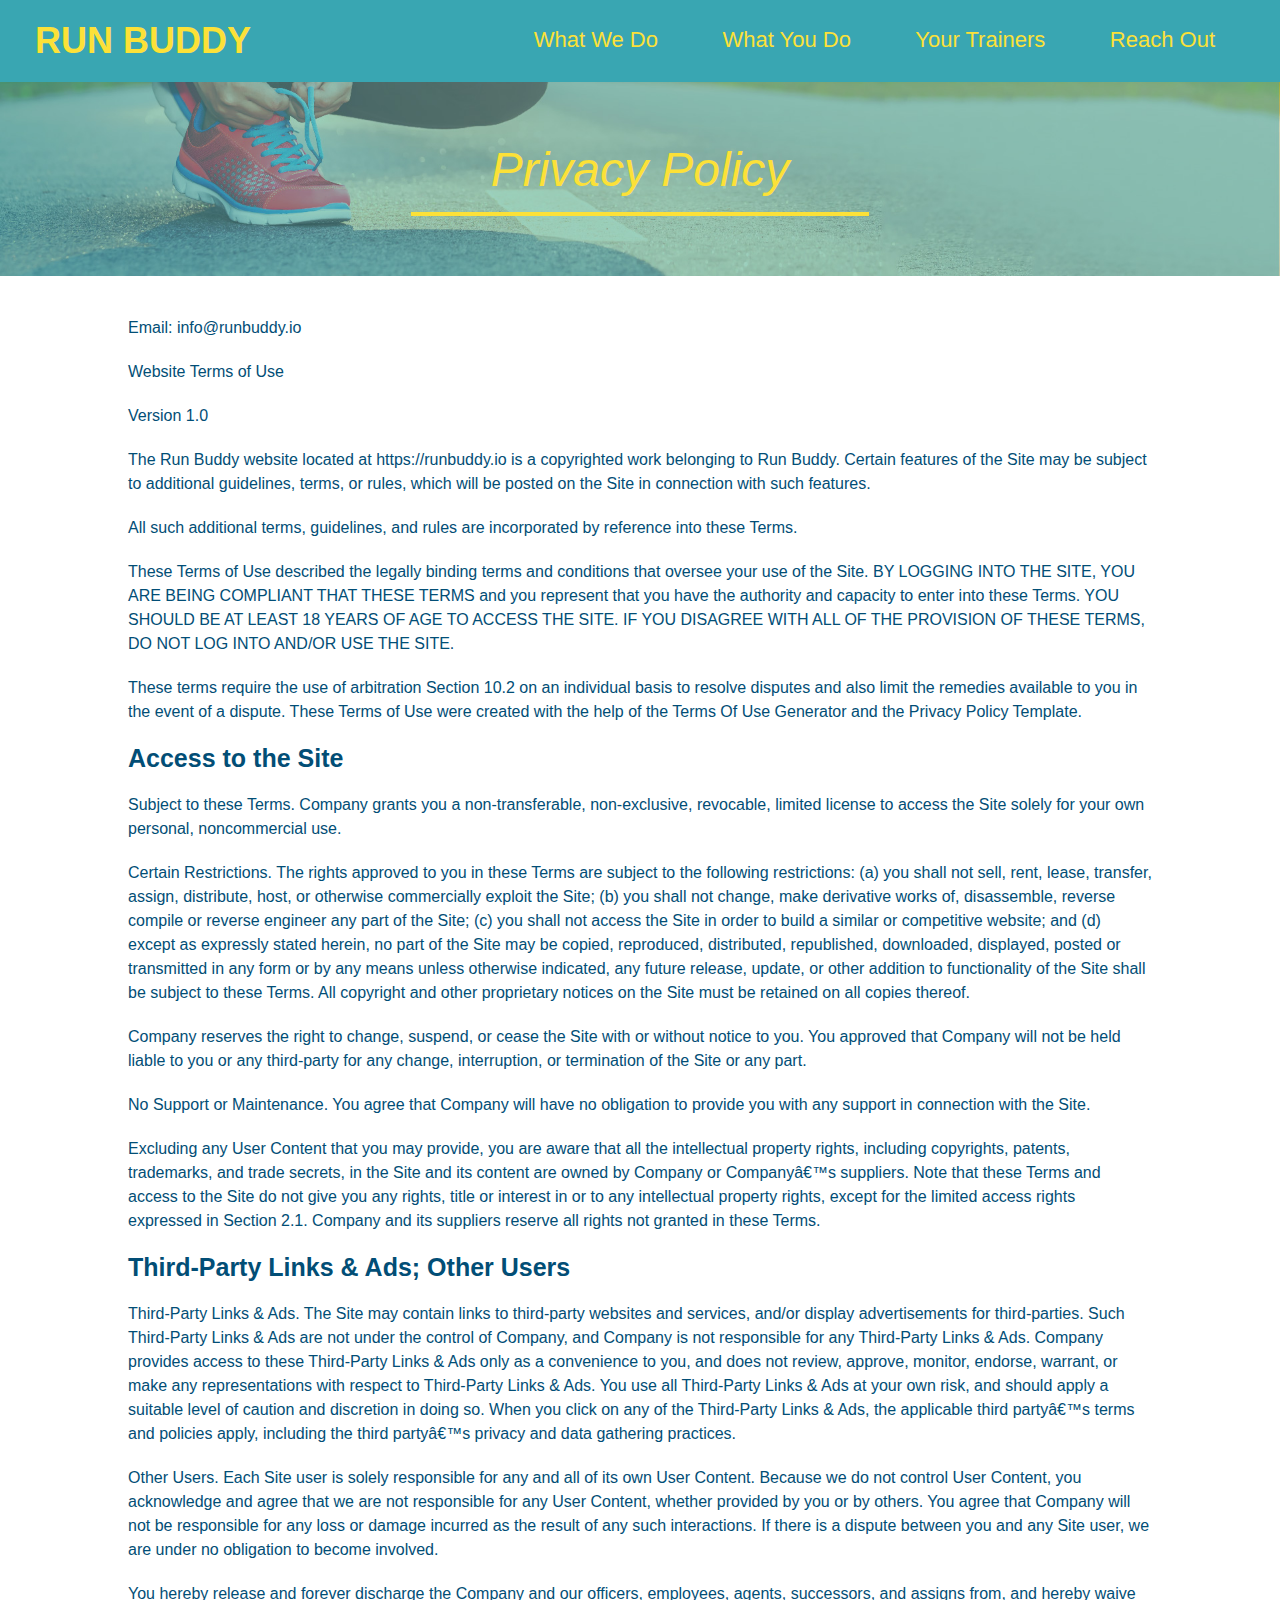
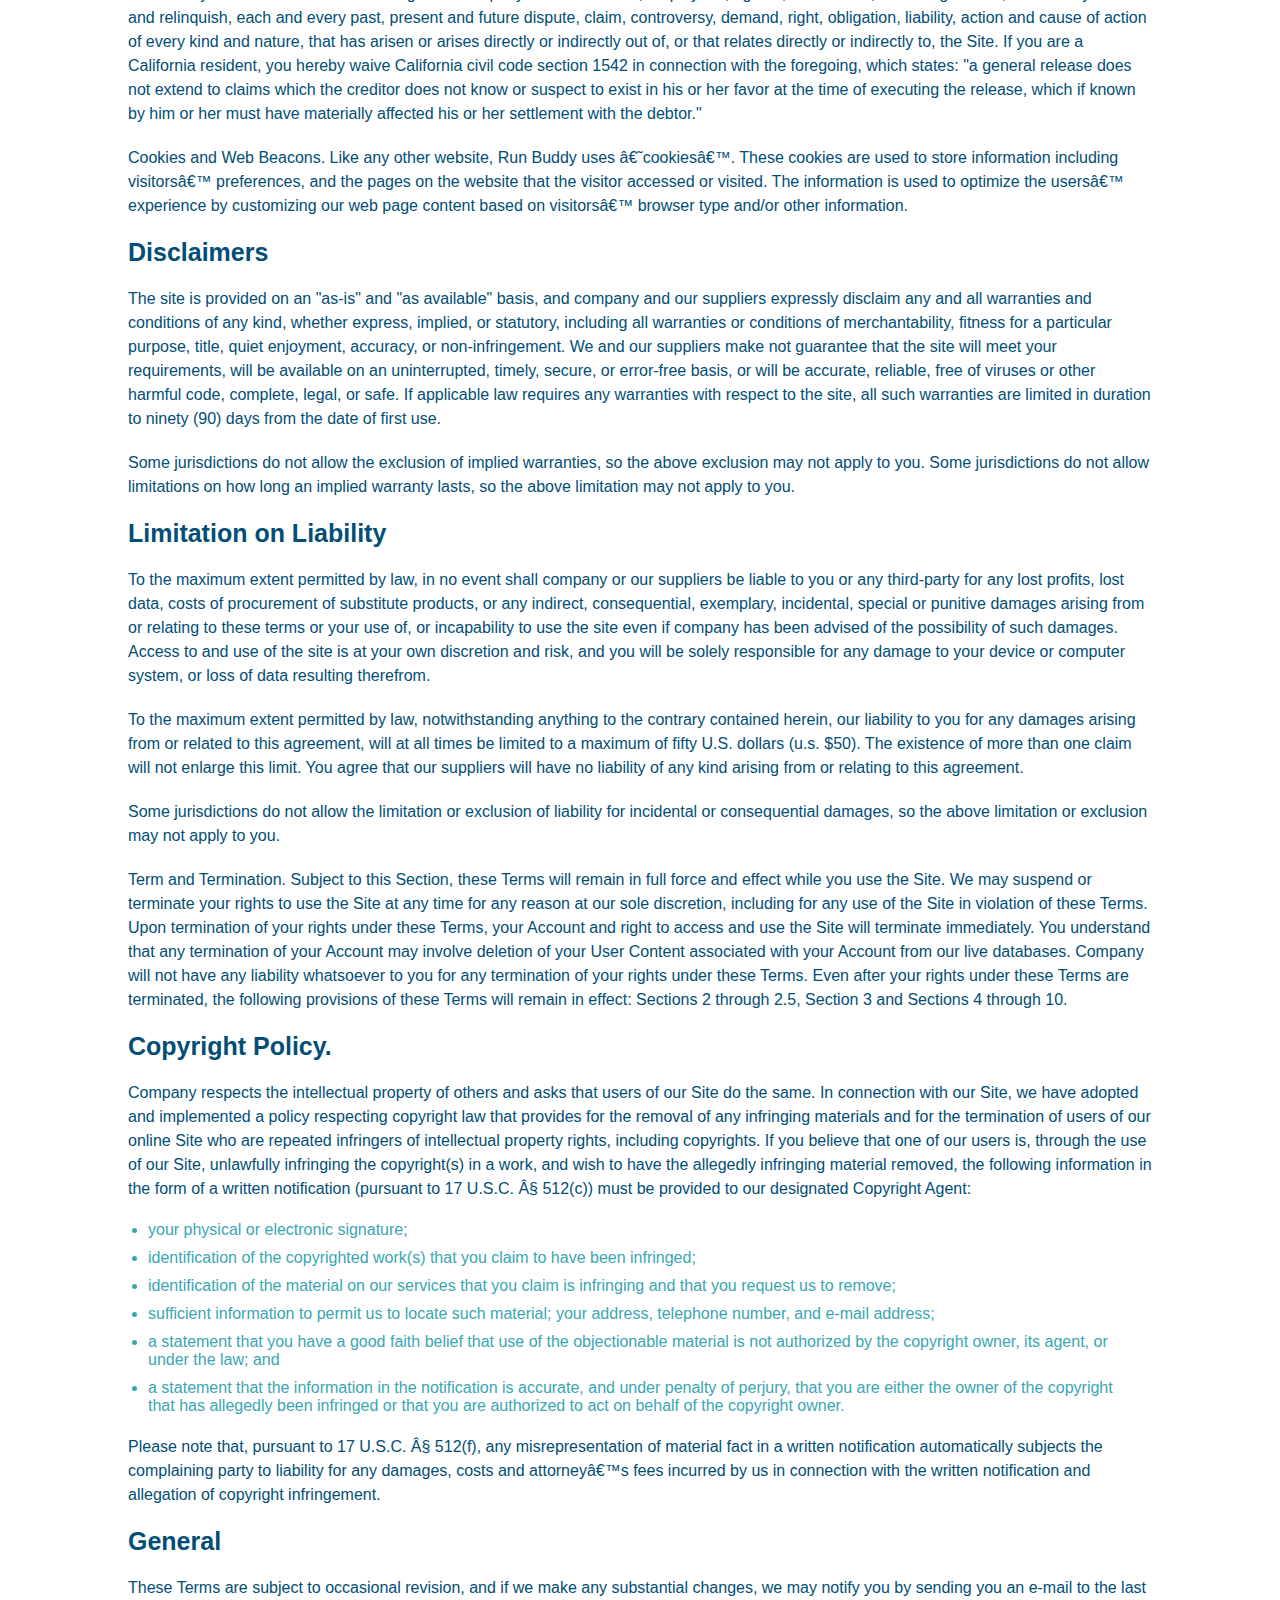
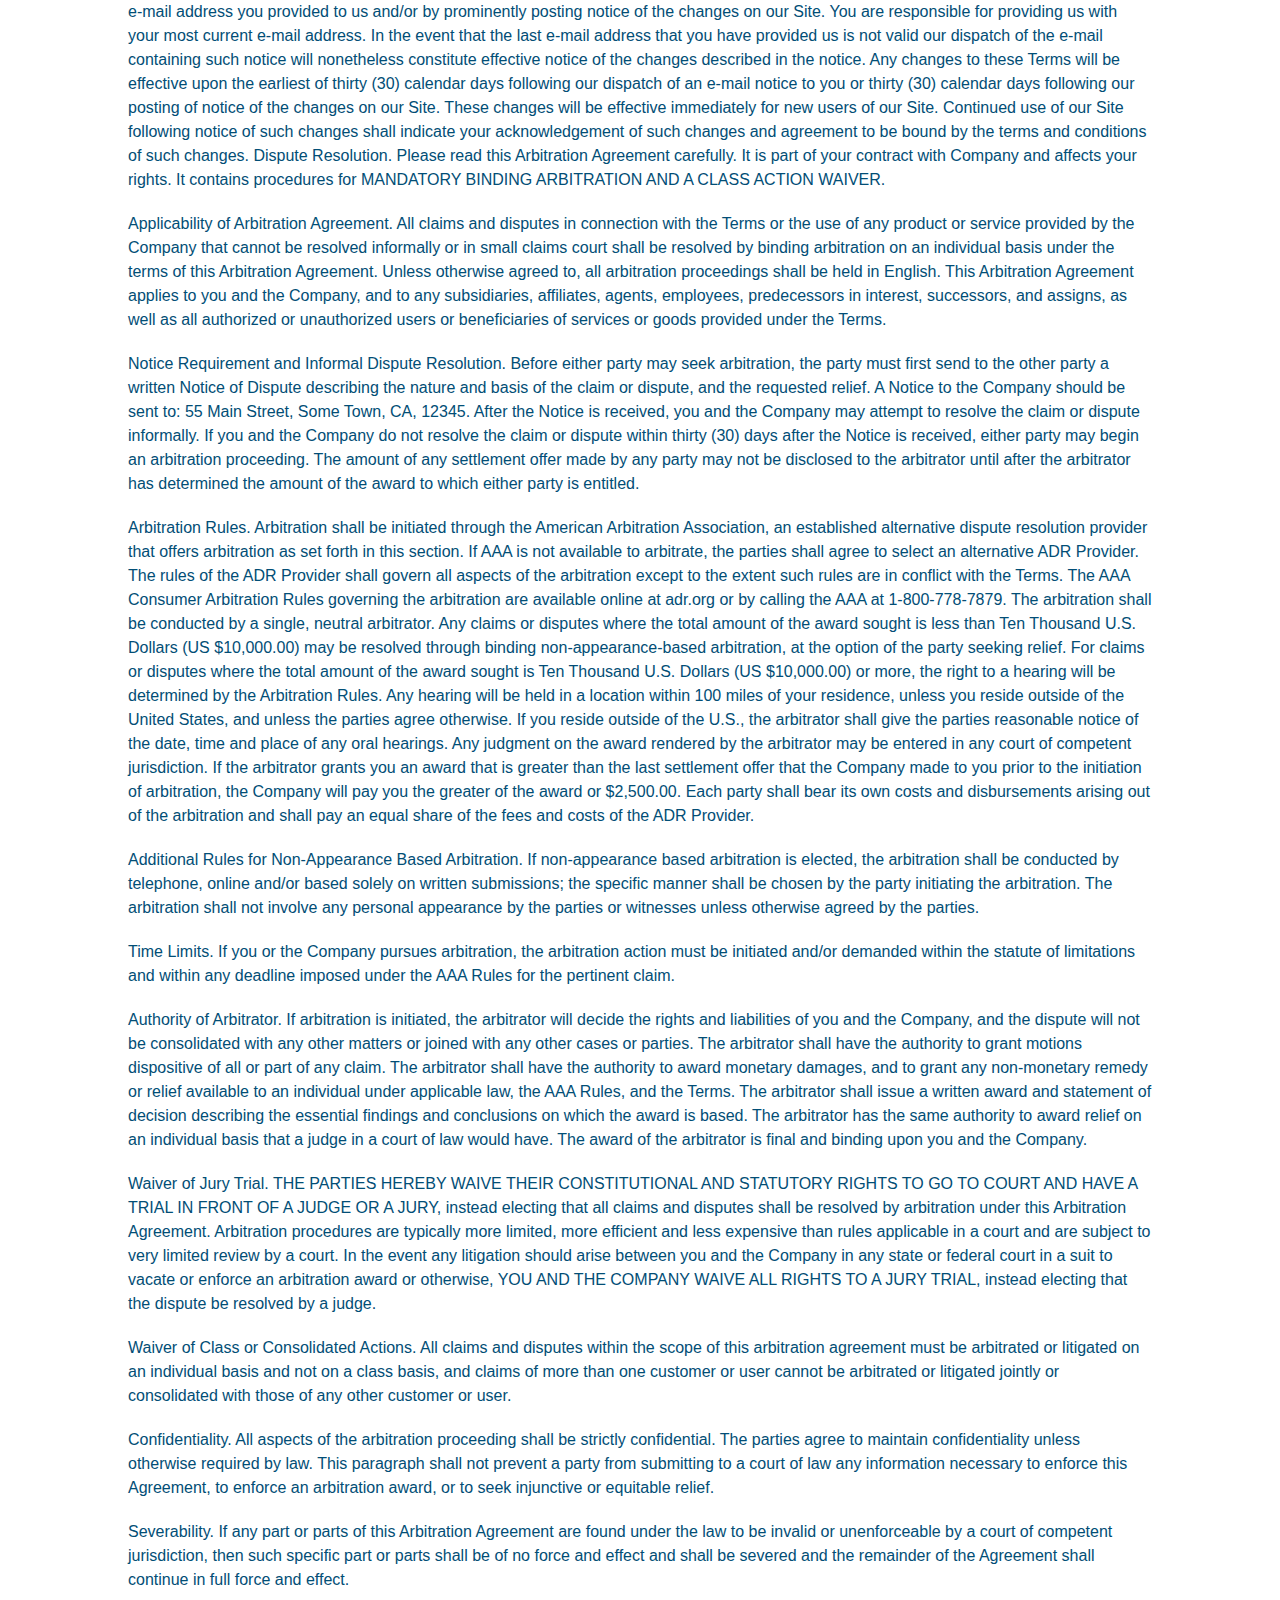
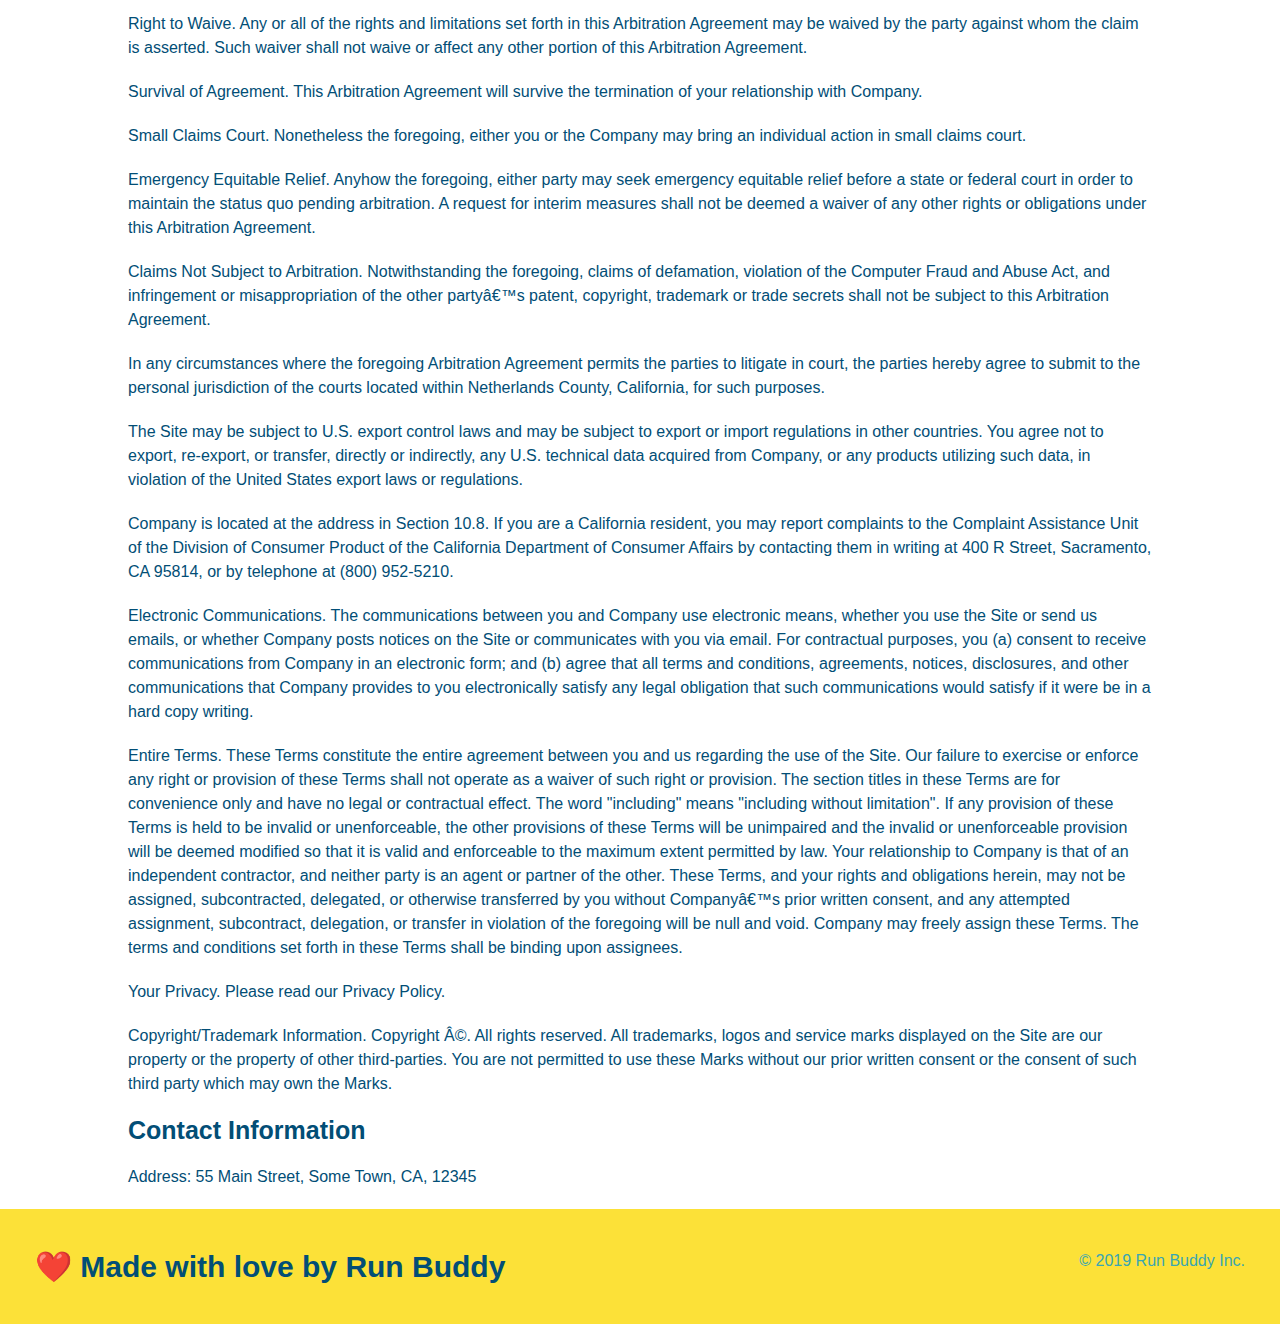
==== privacy-policy.html @ 52bb814d "finalize policy" ====
<!DOCTYPE html>
<html lang="en">
  <head>
    <meta charset="UTF-8" />
    <title>Privacy Policy - Run Buddy</title>
    <link href="./assets/css/style.css" rel="stylesheet">
    <link href="./assets/css/style-policypage.css" rel="stylesheet">
  </head>
  <body>
    <!-- Navigation -->
    <header>
    <h1>RUN BUDDY</h1>
    <nav>
        <!-- Unordered list element -->
        <ul>
            <!-- List item element -->
            <li>
                <!-- Anchor Element -->
                <a href="./index.html#what-we-do">What We Do</a>
            </li>
            <li>
                <a href="./index.html#what-you-do">What You Do</a>
            </li>
            <li>
                <a href="./index.html#your-trainers">Your Trainers</a>
            </li>
            <li>
                <a href="./index.html#reach-out">Reach Out</a>
            </li>
        </ul>
    </nav>
</header>
<section class="hero">
    <h2 class="page-title">
        Privacy Policy
      </h2>
</section>
<article class="secondary-content">
    <p>
        Email: info@runbuddy.io
      </p>
<p>
        Website Terms of Use
      </p>
<p>
        Version 1.0
      </p>
<p>
        The Run Buddy website located at https://runbuddy.io is a copyrighted work belonging to Run Buddy. Certain
        features of the Site may be subject to additional guidelines, terms, or rules, which will be posted on the Site
        in connection with such features.
      </p>
<p>
        All such additional terms, guidelines, and rules are incorporated by reference into these Terms.
      </p>
<p>
        These Terms of Use described the legally binding terms and conditions that oversee your use of the Site. BY
        LOGGING INTO THE SITE, YOU ARE BEING COMPLIANT THAT THESE TERMS and you represent that you have the authority
        and capacity to enter into these Terms. YOU SHOULD BE AT LEAST 18 YEARS OF AGE TO ACCESS THE SITE. IF YOU
        DISAGREE WITH ALL OF THE PROVISION OF THESE TERMS, DO NOT LOG INTO AND/OR USE THE SITE.
      </p>
<p>
        These terms require the use of arbitration Section 10.2 on an individual basis to resolve disputes and also
        limit the remedies available to you in the event of a dispute. These Terms of Use were created with the help of
        the Terms Of Use Generator and the Privacy Policy Template.
      </p>
<h3>
        Access to the Site
      </h3>
<p>
        Subject to these Terms. Company grants you a non-transferable, non-exclusive, revocable, limited license to
        access the Site solely for your own personal, noncommercial use.
      </p>
<p>
        Certain Restrictions. The rights approved to you in these Terms are subject to the following restrictions: (a)
        you shall not sell, rent, lease, transfer, assign, distribute, host, or otherwise commercially exploit the Site;
        (b) you shall not change, make derivative works of, disassemble, reverse compile or reverse engineer any part of
        the Site; (c) you shall not access the Site in order to build a similar or competitive website; and (d) except
        as expressly stated herein, no part of the Site may be copied, reproduced, distributed, republished, downloaded,
        displayed, posted or transmitted in any form or by any means unless otherwise indicated, any future release,
        update, or other addition to functionality of the Site shall be subject to these Terms. All copyright and other
        proprietary notices on the Site must be retained on all copies thereof.
      </p>
<p>
        Company reserves the right to change, suspend, or cease the Site with or without notice to you. You approved
        that Company will not be held liable to you or any third-party for any change, interruption, or termination of
        the Site or any part.
      </p>
<p>
        No Support or Maintenance. You agree that Company will have no obligation to provide you with any support in
        connection with the Site.
      </p>
<p>
        Excluding any User Content that you may provide, you are aware that all the intellectual property rights,
        including copyrights, patents, trademarks, and trade secrets, in the Site and its content are owned by Company
        or Companyâ€™s suppliers. Note that these Terms and access to the Site do not give you any rights, title or
        interest in or to any intellectual property rights, except for the limited access rights expressed in Section
        2.1. Company and its suppliers reserve all rights not granted in these Terms.
      </p>
<h3>
        Third-Party Links &amp; Ads; Other Users
      </h3>
<p>
        Third-Party Links &amp; Ads. The Site may contain links to third-party websites and services, and/or display
        advertisements for third-parties. Such Third-Party Links &amp; Ads are not under the control of Company, and Company
        is not responsible for any Third-Party Links &amp; Ads. Company provides access to these Third-Party Links &amp; Ads
        only as a convenience to you, and does not review, approve, monitor, endorse, warrant, or make any
        representations with respect to Third-Party Links &amp; Ads. You use all Third-Party Links &amp; Ads at your own risk,
        and should apply a suitable level of caution and discretion in doing so. When you click on any of the
        Third-Party Links &amp; Ads, the applicable third partyâ€™s terms and policies apply, including the third partyâ€™s
        privacy and data gathering practices.
      </p>
<p>
        Other Users. Each Site user is solely responsible for any and all of its own User Content. Because we do not
        control User Content, you acknowledge and agree that we are not responsible for any User Content, whether
        provided by you or by others. You agree that Company will not be responsible for any loss or damage incurred as
        the result of any such interactions. If there is a dispute between you and any Site user, we are under no
        obligation to become involved.
      </p>
<p>
        You hereby release and forever discharge the Company and our officers, employees, agents, successors, and
        assigns from, and hereby waive and relinquish, each and every past, present and future dispute, claim,
        controversy, demand, right, obligation, liability, action and cause of action of every kind and nature, that has
        arisen or arises directly or indirectly out of, or that relates directly or indirectly to, the Site. If you are
        a California resident, you hereby waive California civil code section 1542 in connection with the foregoing,
        which states: "a general release does not extend to claims which the creditor does not know or suspect to exist
        in his or her favor at the time of executing the release, which if known by him or her must have materially
        affected his or her settlement with the debtor."
      </p>
<p>
        Cookies and Web Beacons. Like any other website, Run Buddy uses â€˜cookiesâ€™. These cookies are used to store
        information including visitorsâ€™ preferences, and the pages on the website that the visitor accessed or visited.
        The information is used to optimize the usersâ€™ experience by customizing our web page content based on visitorsâ€™
        browser type and/or other information.
      </p>
<h3>
        Disclaimers
      </h3>
<p>
        The site is provided on an "as-is" and "as available" basis, and company and our suppliers expressly disclaim
        any and all warranties and conditions of any kind, whether express, implied, or statutory, including all
        warranties or conditions of merchantability, fitness for a particular purpose, title, quiet enjoyment, accuracy,
        or non-infringement. We and our suppliers make not guarantee that the site will meet your requirements, will be
        available on an uninterrupted, timely, secure, or error-free basis, or will be accurate, reliable, free of
        viruses or other harmful code, complete, legal, or safe. If applicable law requires any warranties with respect
        to the site, all such warranties are limited in duration to ninety (90) days from the date of first use.
      </p>
<p>
        Some jurisdictions do not allow the exclusion of implied warranties, so the above exclusion may not apply to
        you. Some jurisdictions do not allow limitations on how long an implied warranty lasts, so the above limitation
        may not apply to you.
      </p>
<h3>
        Limitation on Liability
      </h3>
<p>
        To the maximum extent permitted by law, in no event shall company or our suppliers be liable to you or any
        third-party for any lost profits, lost data, costs of procurement of substitute products, or any indirect,
        consequential, exemplary, incidental, special or punitive damages arising from or relating to these terms or
        your use of, or incapability to use the site even if company has been advised of the possibility of such
        damages. Access to and use of the site is at your own discretion and risk, and you will be solely responsible
        for any damage to your device or computer system, or loss of data resulting therefrom.
      </p>
<p>
        To the maximum extent permitted by law, notwithstanding anything to the contrary contained herein, our liability
        to you for any damages arising from or related to this agreement, will at all times be limited to a maximum of
        fifty U.S. dollars (u.s. $50). The existence of more than one claim will not enlarge this limit. You agree that
        our suppliers will have no liability of any kind arising from or relating to this agreement.
      </p>
<p>
        Some jurisdictions do not allow the limitation or exclusion of liability for incidental or consequential
        damages, so the above limitation or exclusion may not apply to you.
      </p>
<p>
        Term and Termination. Subject to this Section, these Terms will remain in full force and effect while you use
        the Site. We may suspend or terminate your rights to use the Site at any time for any reason at our sole
        discretion, including for any use of the Site in violation of these Terms. Upon termination of your rights under
        these Terms, your Account and right to access and use the Site will terminate immediately. You understand that
        any termination of your Account may involve deletion of your User Content associated with your Account from our
        live databases. Company will not have any liability whatsoever to you for any termination of your rights under
        these Terms. Even after your rights under these Terms are terminated, the following provisions of these Terms
        will remain in effect: Sections 2 through 2.5, Section 3 and Sections 4 through 10.
      </p>
<h3>
        Copyright Policy.
      </h3>
<p>
        Company respects the intellectual property of others and asks that users of our Site do the same. In connection
        with our Site, we have adopted and implemented a policy respecting copyright law that provides for the removal
        of any infringing materials and for the termination of users of our online Site who are repeated infringers of
        intellectual property rights, including copyrights. If you believe that one of our users is, through the use of
        our Site, unlawfully infringing the copyright(s) in a work, and wish to have the allegedly infringing material
        removed, the following information in the form of a written notification (pursuant to 17 U.S.C. Â§ 512(c)) must
        be provided to our designated Copyright Agent:
      </p>
<ul>
        <li>
          your physical or electronic signature;
        </li>
        <li>
          identification of the copyrighted work(s) that you claim to have been infringed;
        </li>
        <li>
          identification of the material on our services that you claim is infringing and that you request us to remove;
        </li>
        <li>
          sufficient information to permit us to locate such material; your address, telephone number, and e-mail
          address;
        </li>
        <li>
          a statement that you have a good faith belief that use of the objectionable material is not authorized by the
          copyright owner, its agent, or under the law; and
        </li>
        <li>
          a statement that the information in the notification is accurate, and under penalty of perjury, that you are
          either the owner of the copyright that has allegedly been infringed or that you are authorized to act on
          behalf of the copyright owner.
        </li>
      </ul>
<p>
        Please note that, pursuant to 17 U.S.C. Â§ 512(f), any misrepresentation of material fact in a written
        notification automatically subjects the complaining party to liability for any damages, costs and attorneyâ€™s
        fees incurred by us in connection with the written notification and allegation of copyright infringement.
      </p>
<h3>
        General
      </h3>
<p>
        These Terms are subject to occasional revision, and if we make any substantial changes, we may notify you by
        sending you an e-mail to the last e-mail address you provided to us and/or by prominently posting notice of the
        changes on our Site. You are responsible for providing us with your most current e-mail address. In the event
        that the last e-mail address that you have provided us is not valid our dispatch of the e-mail containing such
        notice will nonetheless constitute effective notice of the changes described in the notice. Any changes to these
        Terms will be effective upon the earliest of thirty (30) calendar days following our dispatch of an e-mail
        notice to you or thirty (30) calendar days following our posting of notice of the changes on our Site. These
        changes will be effective immediately for new users of our Site. Continued use of our Site following notice of
        such changes shall indicate your acknowledgement of such changes and agreement to be bound by the terms and
        conditions of such changes. Dispute Resolution. Please read this Arbitration Agreement carefully. It is part of
        your contract with Company and affects your rights. It contains procedures for MANDATORY BINDING ARBITRATION AND
        A CLASS ACTION WAIVER.
      </p>
<p>
        Applicability of Arbitration Agreement. All claims and disputes in connection with the Terms or the use of any
        product or service provided by the Company that cannot be resolved informally or in small claims court shall be
        resolved by binding arbitration on an individual basis under the terms of this Arbitration Agreement. Unless
        otherwise agreed to, all arbitration proceedings shall be held in English. This Arbitration Agreement applies to
        you and the Company, and to any subsidiaries, affiliates, agents, employees, predecessors in interest,
        successors, and assigns, as well as all authorized or unauthorized users or beneficiaries of services or goods
        provided under the Terms.
      </p>
<p>
        Notice Requirement and Informal Dispute Resolution. Before either party may seek arbitration, the party must
        first send to the other party a written Notice of Dispute describing the nature and basis of the claim or
        dispute, and the requested relief. A Notice to the Company should be sent to: 55 Main Street, Some Town, CA,
        12345. After the Notice is received, you and the Company may attempt to resolve the claim or dispute informally.
        If you and the Company do not resolve the claim or dispute within thirty (30) days after the Notice is received,
        either party may begin an arbitration proceeding. The amount of any settlement offer made by any party may not
        be disclosed to the arbitrator until after the arbitrator has determined the amount of the award to which either
        party is entitled.
      </p>
<p>
        Arbitration Rules. Arbitration shall be initiated through the American Arbitration Association, an established
        alternative dispute resolution provider that offers arbitration as set forth in this section. If AAA is not
        available to arbitrate, the parties shall agree to select an alternative ADR Provider. The rules of the ADR
        Provider shall govern all aspects of the arbitration except to the extent such rules are in conflict with the
        Terms. The AAA Consumer Arbitration Rules governing the arbitration are available online at adr.org or by
        calling the AAA at 1-800-778-7879. The arbitration shall be conducted by a single, neutral arbitrator. Any
        claims or disputes where the total amount of the award sought is less than Ten Thousand U.S. Dollars (US
        $10,000.00) may be resolved through binding non-appearance-based arbitration, at the option of the party seeking
        relief. For claims or disputes where the total amount of the award sought is Ten Thousand U.S. Dollars (US
        $10,000.00) or more, the right to a hearing will be determined by the Arbitration Rules. Any hearing will be
        held in a location within 100 miles of your residence, unless you reside outside of the United States, and
        unless the parties agree otherwise. If you reside outside of the U.S., the arbitrator shall give the parties
        reasonable notice of the date, time and place of any oral hearings. Any judgment on the award rendered by the
        arbitrator may be entered in any court of competent jurisdiction. If the arbitrator grants you an award that is
        greater than the last settlement offer that the Company made to you prior to the initiation of arbitration, the
        Company will pay you the greater of the award or $2,500.00. Each party shall bear its own costs and
        disbursements arising out of the arbitration and shall pay an equal share of the fees and costs of the ADR
        Provider.
      </p>
<p>
        Additional Rules for Non-Appearance Based Arbitration. If non-appearance based arbitration is elected, the
        arbitration shall be conducted by telephone, online and/or based solely on written submissions; the specific
        manner shall be chosen by the party initiating the arbitration. The arbitration shall not involve any personal
        appearance by the parties or witnesses unless otherwise agreed by the parties.
      </p>
<p>
        Time Limits. If you or the Company pursues arbitration, the arbitration action must be initiated and/or demanded
        within the statute of limitations and within any deadline imposed under the AAA Rules for the pertinent claim.
      </p>
<p>
        Authority of Arbitrator. If arbitration is initiated, the arbitrator will decide the rights and liabilities of
        you and the Company, and the dispute will not be consolidated with any other matters or joined with any other
        cases or parties. The arbitrator shall have the authority to grant motions dispositive of all or part of any
        claim. The arbitrator shall have the authority to award monetary damages, and to grant any non-monetary remedy
        or relief available to an individual under applicable law, the AAA Rules, and the Terms. The arbitrator shall
        issue a written award and statement of decision describing the essential findings and conclusions on which the
        award is based. The arbitrator has the same authority to award relief on an individual basis that a judge in a
        court of law would have. The award of the arbitrator is final and binding upon you and the Company.
      </p>
<p>
        Waiver of Jury Trial. THE PARTIES HEREBY WAIVE THEIR CONSTITUTIONAL AND STATUTORY RIGHTS TO GO TO COURT AND HAVE
        A TRIAL IN FRONT OF A JUDGE OR A JURY, instead electing that all claims and disputes shall be resolved by
        arbitration under this Arbitration Agreement. Arbitration procedures are typically more limited, more efficient
        and less expensive than rules applicable in a court and are subject to very limited review by a court. In the
        event any litigation should arise between you and the Company in any state or federal court in a suit to vacate
        or enforce an arbitration award or otherwise, YOU AND THE COMPANY WAIVE ALL RIGHTS TO A JURY TRIAL, instead
        electing that the dispute be resolved by a judge.
      </p>
<p>
        Waiver of Class or Consolidated Actions. All claims and disputes within the scope of this arbitration agreement
        must be arbitrated or litigated on an individual basis and not on a class basis, and claims of more than one
        customer or user cannot be arbitrated or litigated jointly or consolidated with those of any other customer or
        user.
      </p>
<p>
        Confidentiality. All aspects of the arbitration proceeding shall be strictly confidential. The parties agree to
        maintain confidentiality unless otherwise required by law. This paragraph shall not prevent a party from
        submitting to a court of law any information necessary to enforce this Agreement, to enforce an arbitration
        award, or to seek injunctive or equitable relief.
      </p>
<p>
        Severability. If any part or parts of this Arbitration Agreement are found under the law to be invalid or
        unenforceable by a court of competent jurisdiction, then such specific part or parts shall be of no force and
        effect and shall be severed and the remainder of the Agreement shall continue in full force and effect.
      </p>
<p>
        Right to Waive. Any or all of the rights and limitations set forth in this Arbitration Agreement may be waived
        by the party against whom the claim is asserted. Such waiver shall not waive or affect any other portion of this
        Arbitration Agreement.
      </p>
<p>
        Survival of Agreement. This Arbitration Agreement will survive the termination of your relationship with
        Company.
      </p>
<p>
        Small Claims Court. Nonetheless the foregoing, either you or the Company may bring an individual action in small
        claims court.
      </p>
<p>
        Emergency Equitable Relief. Anyhow the foregoing, either party may seek emergency equitable relief before a
        state or federal court in order to maintain the status quo pending arbitration. A request for interim measures
        shall not be deemed a waiver of any other rights or obligations under this Arbitration Agreement.
      </p>
<p>
        Claims Not Subject to Arbitration. Notwithstanding the foregoing, claims of defamation, violation of the
        Computer Fraud and Abuse Act, and infringement or misappropriation of the other partyâ€™s patent, copyright,
        trademark or trade secrets shall not be subject to this Arbitration Agreement.
      </p>
<p>
        In any circumstances where the foregoing Arbitration Agreement permits the parties to litigate in court, the
        parties hereby agree to submit to the personal jurisdiction of the courts located within Netherlands County,
        California, for such purposes.
      </p>
<p>
        The Site may be subject to U.S. export control laws and may be subject to export or import regulations in other
        countries. You agree not to export, re-export, or transfer, directly or indirectly, any U.S. technical data
        acquired from Company, or any products utilizing such data, in violation of the United States export laws or
        regulations.
      </p>
<p>
        Company is located at the address in Section 10.8. If you are a California resident, you may report complaints
        to the Complaint Assistance Unit of the Division of Consumer Product of the California Department of Consumer
        Affairs by contacting them in writing at 400 R Street, Sacramento, CA 95814, or by telephone at (800) 952-5210.
      </p>
<p>
        Electronic Communications. The communications between you and Company use electronic means, whether you use the
        Site or send us emails, or whether Company posts notices on the Site or communicates with you via email. For
        contractual purposes, you (a) consent to receive communications from Company in an electronic form; and (b)
        agree that all terms and conditions, agreements, notices, disclosures, and other communications that Company
        provides to you electronically satisfy any legal obligation that such communications would satisfy if it were be
        in a hard copy writing.
      </p>
<p>
        Entire Terms. These Terms constitute the entire agreement between you and us regarding the use of the Site. Our
        failure to exercise or enforce any right or provision of these Terms shall not operate as a waiver of such right
        or provision. The section titles in these Terms are for convenience only and have no legal or contractual
        effect. The word "including" means "including without limitation". If any provision of these Terms is held to be
        invalid or unenforceable, the other provisions of these Terms will be unimpaired and the invalid or
        unenforceable provision will be deemed modified so that it is valid and enforceable to the maximum extent
        permitted by law. Your relationship to Company is that of an independent contractor, and neither party is an
        agent or partner of the other. These Terms, and your rights and obligations herein, may not be assigned,
        subcontracted, delegated, or otherwise transferred by you without Companyâ€™s prior written consent, and any
        attempted assignment, subcontract, delegation, or transfer in violation of the foregoing will be null and void.
        Company may freely assign these Terms. The terms and conditions set forth in these Terms shall be binding upon
        assignees.
      </p>
<p>
        Your Privacy. Please read our Privacy Policy.
      </p>
<p>
        Copyright/Trademark Information. Copyright Â©. All rights reserved. All trademarks, logos and service marks
        displayed on the Site are our property or the property of other third-parties. You are not permitted to use
        these Marks without our prior written consent or the consent of such third party which may own the Marks.
      </p>
<h3>
        Contact Information
      </h3>
<p>
        Address: 55 Main Street, Some Town, CA, 12345
      </p>
</article>

<!-- Footer -->
<footer>
    <h2>❤️ Made with love by Run Buddy</h2>
    <div>
        &copy; 2019 Run Buddy Inc.
    </div>
</footer>
  </body>
</html>
---- assets/css/style.css ----
* {
  margin: 0;
  padding: 0;
  box-sizing: border-box;
}

body {
  color: #39a6b2;
  font-family: Helvetica, Arial, sans-serif;
}

header {
  padding: 20px 35px;
  background-color: #39a6b2;
}

header h1 {
  font-weight: bold;
  font-size: 36px;
  color: #fce138;
  margin: 0;
  display: inline;
}

header a {
  text-decoration: none;
  color: #fce138;
}

header nav {
  float: right;
  margin: 7px 0;
}

header nav ul li {
  display: inline;
}

header nav ul li a {
  margin: 0 30px;
  font-weight: lighter;
  font-size: 22px;
}

footer {
  background: #fce138;
  width: 100%;
  padding: 40px 35px;
}

footer h2 {
  display: inline;
  color: #024e76;
  font-size: 30px;
  margin: 0;
}

footer div {
  float: right;
  line-height: 1.5;
  text-align: right;
}

footer a {
  color: #024e76;
}

section {
  padding: 60px;
}

/* Hero Style Start */
.hero {
  background-image: url("../images/hero-bg.jpg");
  height: 600px;
  background-size: cover;
  background-position: center;
  position: relative;
}
/* Hero Style End */

/* Hero form start */
.hero-form {
  color: #024e76;
  background-color: #fce138;
  padding: 20px;
  width: 500px;
  border: solid 3px #024e76;
  position: absolute;
  bottom: 120px;
  right: 140px;
}

.hero-form h3 {
  margin: 0;
  font-size: 24px;
}

.hero-form p {
  margin-top: 5px;
  margin-bottom: 15px;
}

.hero-form label {
  margin: 0 5px;
}

.form-input {
  border: solid 1px #024e76;
  display: block;
  padding: 7px 15px;
  font-size: 16px;
  color: #024e76;
  width: 100%;
  margin-bottom: 15px;
}

.hero-form button {
  font-size: 16px;
  color: #fce138;
  background-color: #024e76;
  padding: 10px 20px;
  border: none;
}

.intro {
  text-align: center;
}

.intro p {
  line-height: 1.7;
  width: 80%;
  font-size: 20px;
  color: #39a6b2;
  margin: 0 auto;
}

.steps {
  text-align: center;
  background: #fce138;
}

.steps div {
  margin-bottom: 80px;
}

.steps img {
  width: 15%;
  margin: 10px 0;
}

.steps h3 {
  color: #024e76;
  font-size: 46px;
  margin-top: 10px;
}

.steps p {
  font-size: 23px;
  color: #39a6b2;
}

.steps span {
  font-size: 38px;
}

.section-title {
  font-size: 55px;
  color: #024e76;
  margin-bottom: 35px;
  padding: 0 100px 20px 100px;
  border-bottom: solid 3px;
  display: inline-block;
}

.primary-border {
  border-color: #fce138;
}

.secondary-border {
  border-color: #39a6b2;
}

.trainers {
  text-align: center;
}

.trainer {
  width: 900px;
  margin: 0 auto 30px auto;
  background: #024e76;
  color: #fce138;
  overflow: auto;
}

.trainer img {
  width: 35%;
  float: left;
}

.trainer-bio {
  padding: 35px;
  float: left;
  width: 65%;
}

.trainer-bio h3 {
  font-size: 32px;
  margin-bottom: 8px;
}

.trainer-bio h4 {
  font-weight: lighter;
  font-size: 26px;
  margin-bottom: 25px;
}

.trainer-bio p {
  font-size: 17px;
  line-height: 1.3;
}

.text-left {
  text-align: left;
}

.text-right {
  text-align: right;
}

.contact {
  text-align: center;
  background: #024e76;
}

.contact h2 {
  color: #fce138;
}

/*.contact-info img {
  width:400px;
  height:400px;
}*/

.contact-info iframe {
  width:400px;
  height:400px;
}

.contact-info div {
  width: 410px;
  display: inline-block;
  vertical-align: top;
  text-align: left;
  margin: 30px 0 0 60px;
  color: white;
}

.contact-info h3 {
  color: #fce138;
  font-size: 32px;
}

.contact-info p,
.contact-info address {
  margin: 20px 0;
  line-height: 1.5;
  font-size: 20px;
  font-style: normal;
}

.contact-info a {
  color: #fce138;
}
---- assets/css/style-policypage.css ----
.hero {
    background-position: bottom;
    height: auto;
    text-align: center;
    margin-bottom: 40px;
  }

.page-title {
    color: #fce138;
    display: inline-block;
    border-bottom: 4px solid #fce138;
    padding: 0 80px 15px 80px;
    font-weight: normal;
    font-size: 48px;
    font-style: italic;
} 

.secondary-content{
    width: 80%;
    margin: 0 auto;
    color:#024e76;
}

.secondary-content h3 {
    font-size: 25px;
    margin: 20px 0 20px 0;
}

.secondary-content p {
    font-size: 16px;
    line-height: 1.5;
    margin: 20px 0 20px 0;
}

.secondary-content ul {
    margin: 15px 20px 15px 20px;
}

.secondary-content li {
    color:#39a6b2;
    margin:10px 0 10px 0;
}
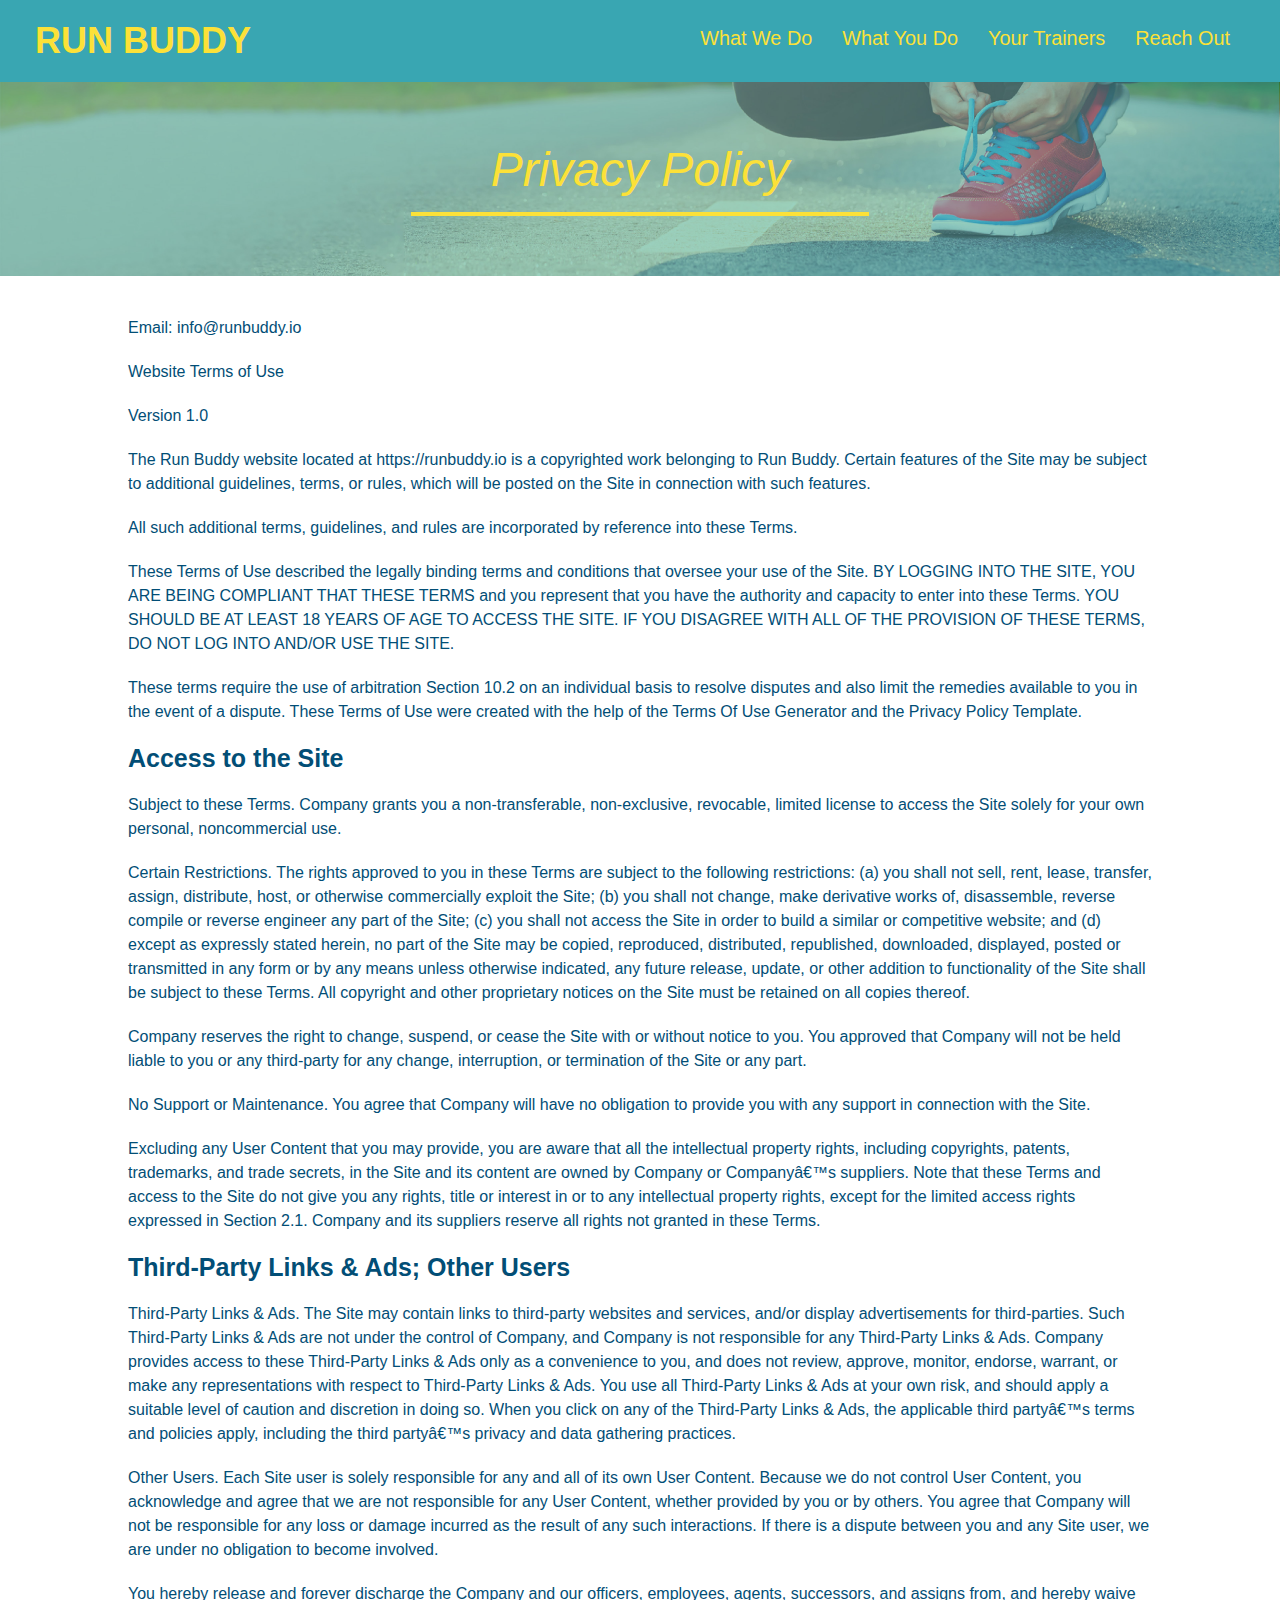
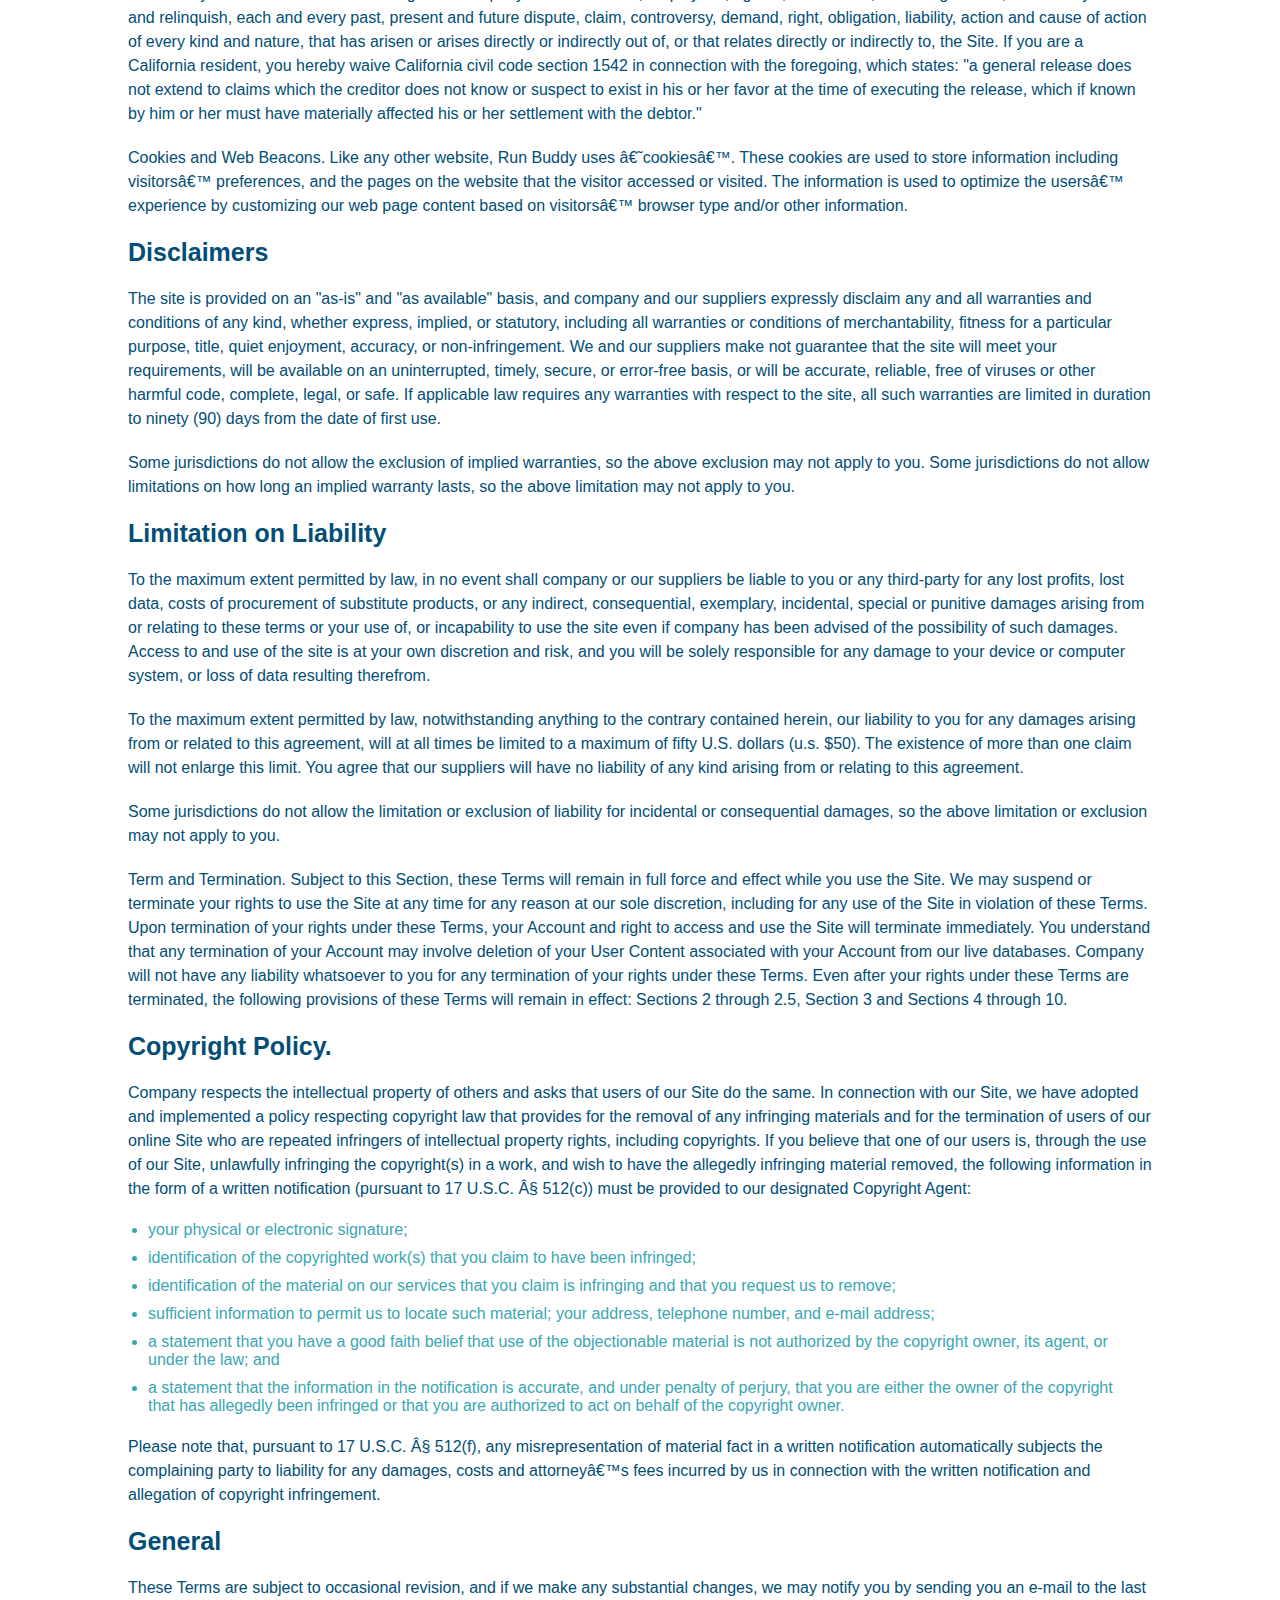
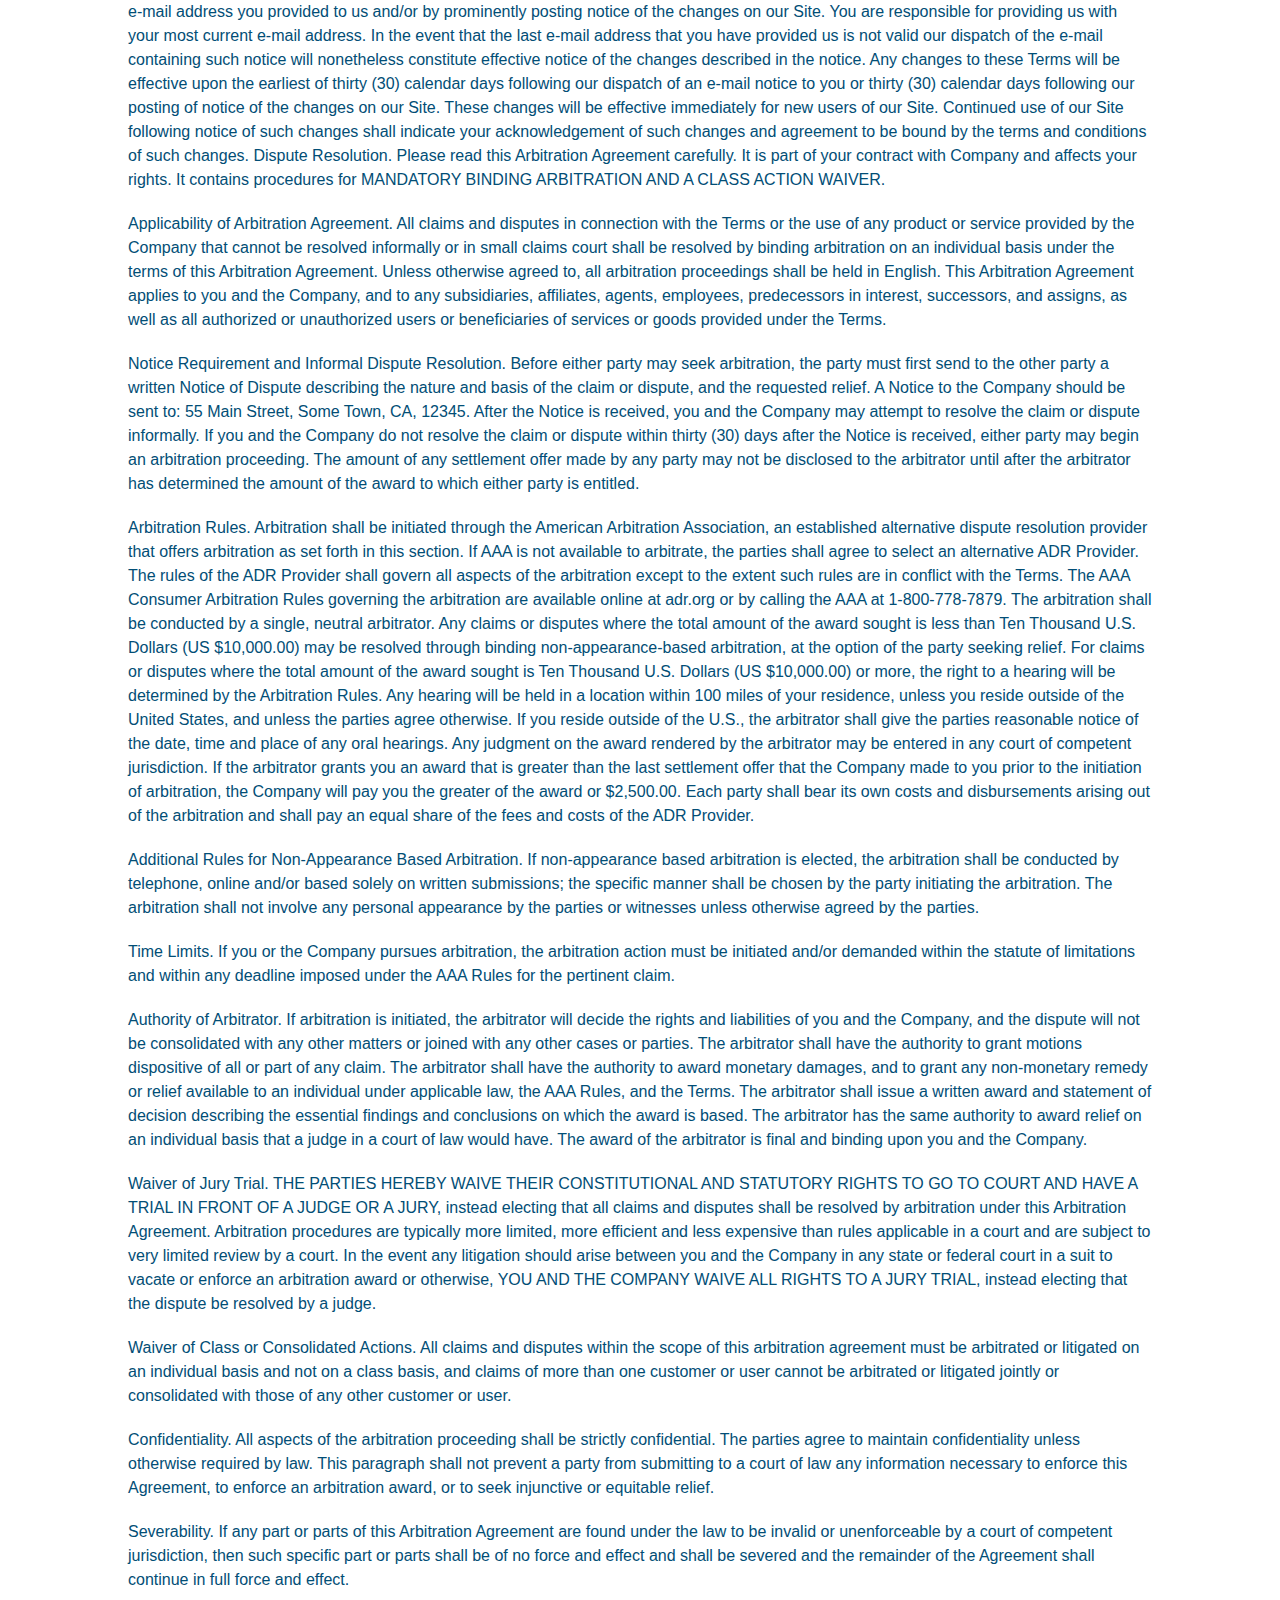
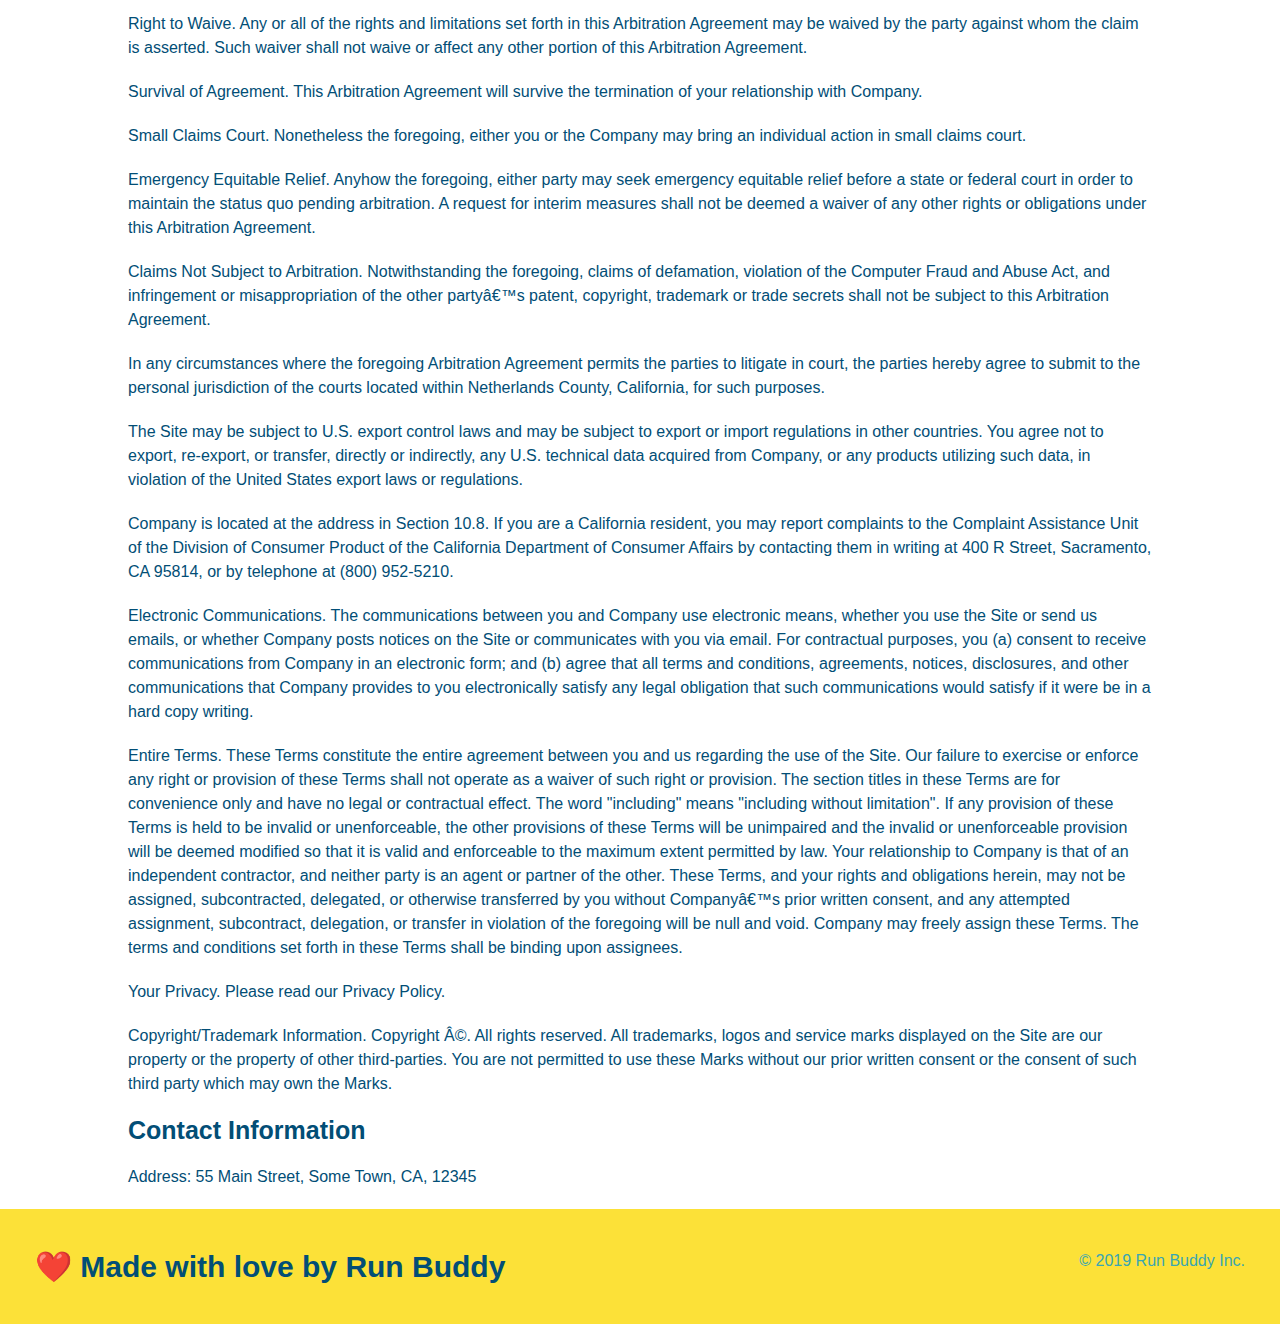
==== commit deef177e: "Media queries added" ====
--- a/privacy-policy.html
+++ b/privacy-policy.html
@@ -2,6 +2,7 @@
 <html lang="en">
   <head>
     <meta charset="UTF-8" />
+    <meta name="viewport" content="width=device-width, initial-scale=1.0" />
     <title>Privacy Policy - Run Buddy</title>
     <link href="./assets/css/style.css" rel="stylesheet">
     <link href="./assets/css/style-policypage.css" rel="stylesheet">
--- a/assets/css/style.css
+++ b/assets/css/style.css
@@ -12,6 +12,9 @@
 header {
   padding: 20px 35px;
   background-color: #39a6b2;
+  display: flex;
+  justify-content: space-between;
+  flex-wrap: wrap;
 }
 
 header h1 {
@@ -19,7 +22,6 @@
   font-size: 36px;
   color: #fce138;
   margin: 0;
-  display: inline;
 }
 
 header a {
@@ -28,35 +30,39 @@
 }
 
 header nav {
-  float: right;
   margin: 7px 0;
 }
 
-header nav ul li {
-  display: inline;
+header nav ul {
+  display: flex;
+  flex-wrap: wrap;
+  justify-content: space-between;
+  align-items: center;
+  list-style: none;
 }
 
 header nav ul li a {
-  margin: 0 30px;
+  padding: 10px 15px;
   font-weight: lighter;
-  font-size: 22px;
+  font-size: 1.55vw;
 }
 
 footer {
   background: #fce138;
   width: 100%;
   padding: 40px 35px;
+  display: flex;
+  flex-wrap: wrap;
+  justify-content: space-between;
 }
 
 footer h2 {
-  display: inline;
   color: #024e76;
   font-size: 30px;
   margin: 0;
 }
 
 footer div {
-  float: right;
   line-height: 1.5;
   text-align: right;
 }
@@ -72,23 +78,38 @@
 /* Hero Style Start */
 .hero {
   background-image: url("../images/hero-bg.jpg");
-  height: 600px;
   background-size: cover;
   background-position: center;
-  position: relative;
+  display: flex;
+  justify-content: center;
+  flex-wrap: wrap;
+  align-items: flex-start;
 }
 /* Hero Style End */
 
 /* Hero form start */
+.hero-cta {
+  width: 35%;
+  text-align: right;
+  margin: 3.5%;
+  color: #fff;
+  font-size: 18px;
+  line-height: 1.2;
+}
+
+.hero-cta h2 {
+  font-style: italic;
+  font-size: 55px;
+  color:#fce138;
+}
+
 .hero-form {
   color: #024e76;
   background-color: #fce138;
   padding: 20px;
-  width: 500px;
+  width: 40%;
   border: solid 3px #024e76;
-  position: absolute;
-  bottom: 120px;
-  right: 140px;
+  margin: 3.5%;
 }
 
 .hero-form h3 {
@@ -123,9 +144,7 @@
   border: none;
 }
 
-.intro {
-  text-align: center;
-}
+
 
 .intro p {
   line-height: 1.7;
@@ -133,44 +152,71 @@
   font-size: 20px;
   color: #39a6b2;
   margin: 0 auto;
+  text-align: center;
 }
 
 .steps {
+
+  background: #fce138;
+}
+
+.step {
+  margin: 50px auto;
+  padding-bottom: 50px;
+  width: 80%;
+  border-bottom: 1px solid #39a6b2;
+  display: flex;
+  flex-wrap: wrap;
+  align-items: center;
+  justify-content: space-between;
+}
+
+.step h3 {
+  color: #024e76;
+  font-size: 46px;
+  flex: 1 30%;
+}
+
+.step-info {
+  flex: 2 70%;
+  display: flex;
+  flex-wrap:wrap;
+  align-items: center;
+}
+
+.step-text{
+  flex: 12;
+}
+
+.step-text p {
+  font-size: 18px;
+  color: #39a6b2;
+}
+
+.step-text h4 {
+  font-size:26px;
+  line-height: 1.5;
+  color:#024e76;
+}
+
+.step-img {
+  flex: 1 12%;
+  margin-right: 20px;
+}
+
+.step-img img {
+  max-width: 100%;
+}
+
+
+.section-title {
+  font-size: 48px;
+  color: #024e76;
+  border-bottom: solid 3px;
+  padding-bottom: 20px;
   text-align: center;
-  background: #fce138;
-}
-
-.steps div {
-  margin-bottom: 80px;
-}
-
-.steps img {
-  width: 15%;
-  margin: 10px 0;
-}
-
-.steps h3 {
-  color: #024e76;
-  font-size: 46px;
-  margin-top: 10px;
-}
-
-.steps p {
-  font-size: 23px;
-  color: #39a6b2;
-}
-
-.steps span {
-  font-size: 38px;
-}
-
-.section-title {
-  font-size: 55px;
-  color: #024e76;
-  margin-bottom: 35px;
-  padding: 0 100px 20px 100px;
-  border-bottom: solid 3px;
-  display: inline-block;
+  margin: 0 auto 35px auto;
+  width: 50%;
 }
 
 .primary-border {
@@ -182,42 +228,43 @@
 }
 
 .trainers {
-  text-align: center;
+  width: 100%;
+  margin: 0 auto;
+  display: flex;
+  flex-wrap: wrap;
+  justify-content: space-around;
 }
 
 .trainer {
-  width: 900px;
-  margin: 0 auto 30px auto;
+  margin: 20px;
   background: #024e76;
   color: #fce138;
-  overflow: auto;
+  flex: 1;
 }
 
 .trainer img {
-  width: 35%;
-  float: left;
+  width: 100%;
+
 }
 
 .trainer-bio {
-  padding: 35px;
-  float: left;
-  width: 65%;
+  padding: 25px;
+  line-height: 1.3;
 }
 
 .trainer-bio h3 {
-  font-size: 32px;
-  margin-bottom: 8px;
+  font-size: 28px;
 }
 
 .trainer-bio h4 {
   font-weight: lighter;
-  font-size: 26px;
-  margin-bottom: 25px;
+  font-size: 22px;
+  margin-bottom: 15px;
 }
 
 .trainer-bio p {
   font-size: 17px;
-  line-height: 1.3;
+
 }
 
 .text-left {
@@ -228,8 +275,11 @@
   text-align: right;
 }
 
+.flex-row {
+  display: flex;
+}
+
 .contact {
-  text-align: center;
   background: #024e76;
 }
 
@@ -237,22 +287,22 @@
   color: #fce138;
 }
 
-/*.contact-info img {
-  width:400px;
+.contact-info {
+  display: flex;
+  justify-content: space-between;
+  flex-wrap: wrap;
+}
+
+.contact-info > * {
+  flex: 1;
+  margin: 15px;
+}
+
+.contact-info iframe {
   height:400px;
-}*/
-
-.contact-info iframe {
-  width:400px;
-  height:400px;
 }
 
 .contact-info div {
-  width: 410px;
-  display: inline-block;
-  vertical-align: top;
-  text-align: left;
-  margin: 30px 0 0 60px;
   color: white;
 }
 
@@ -265,10 +315,46 @@
 .contact-info address {
   margin: 20px 0;
   line-height: 1.5;
-  font-size: 20px;
+  font-size: 16px;
   font-style: normal;
 }
 
 .contact-info a {
   color: #fce138;
 }
+
+.contact-form input, .contact-form textarea {
+  border: 1px solid #024e76;
+  display: block;
+  padding: 7px 15px;
+  font-size: 16px;
+  color: #024e76;
+  width: 100%;
+  margin-bottom: 15px;
+  margin-top: 5px;
+}
+
+.contact-form button {
+  width: 100%;
+  border: none;
+  background: #fce138;
+  color: #024e76;
+  text-align: center;
+  padding: 15px 0;
+  font-size: 16px;
+}
+
+/* MEDIA QUERY FOR SMALLER DESKTOP SCREENS AND SMALLER */
+@media screen and (max-width: 980px) {
+
+}
+
+/* MEDIA QUERY FOR TABLETS AND SMALLER */
+@media screen and (max-width: 768px) {
+
+}
+
+/* MEDIA QUERY FOR MOBILE PHONES AND SMALLER */
+@media screen and (max-width: 575px) {
+
+}
